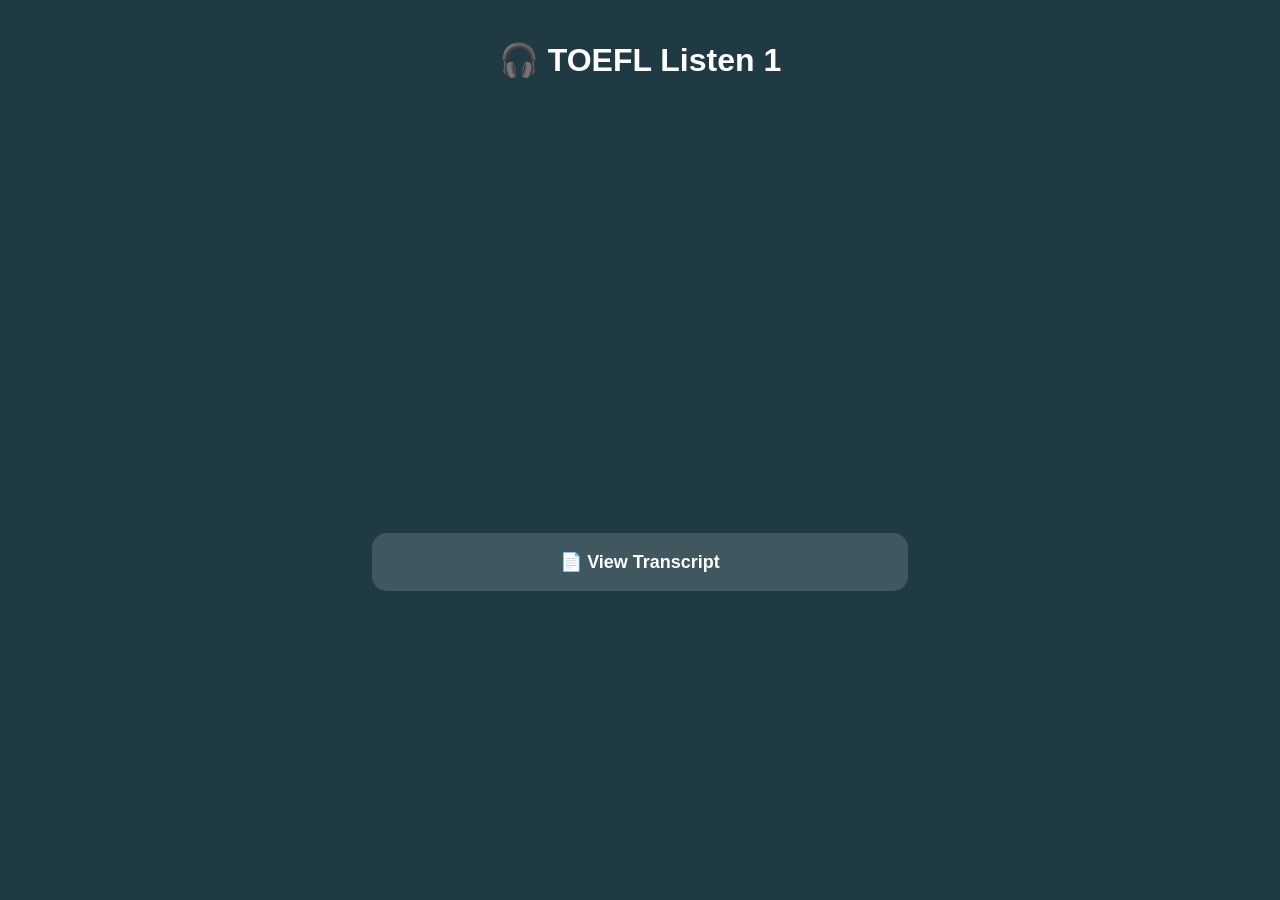
==== listen/listen1.html @ 93dbbb96 "Create listen1.html" ====
<!DOCTYPE html>
<html lang="en">
<head>
  <meta charset="UTF-8">
  <meta name="viewport" content="width=device-width, initial-scale=1.0">
  <title>TOEFL Listen 1</title>
  <style>
    body {
      font-family: Arial, sans-serif;
      margin: 0;
      padding: 20px;
      background: #203a43;
      color: white;
      text-align: center;
    }

    h1 {
      margin-bottom: 25px;
    }

    iframe {
      width: 100%;
      max-width: 700px;
      height: 400px;
      border: 0;
      border-radius: 15px;
    }

    .transcript {
      display: block;
      margin: 25px auto;
      padding: 18px;
      max-width: 500px;
      background: rgba(255,255,255,0.15);
      color: white;
      text-decoration: none;
      border-radius: 15px;
      font-size: 18px;
      font-weight: bold;
    }
  </style>
</head>

<body>

  <h1>🎧 TOEFL Listen 1</h1>

  <iframe
    src="https://www.youtube.com/embed/2EIFMwfpL2Y"
    allowfullscreen>
  </iframe>

  <a class="transcript" href="TOEFL%20listen%20transcript%201.html">
    📄 View Transcript
  </a>

</body>
</html>
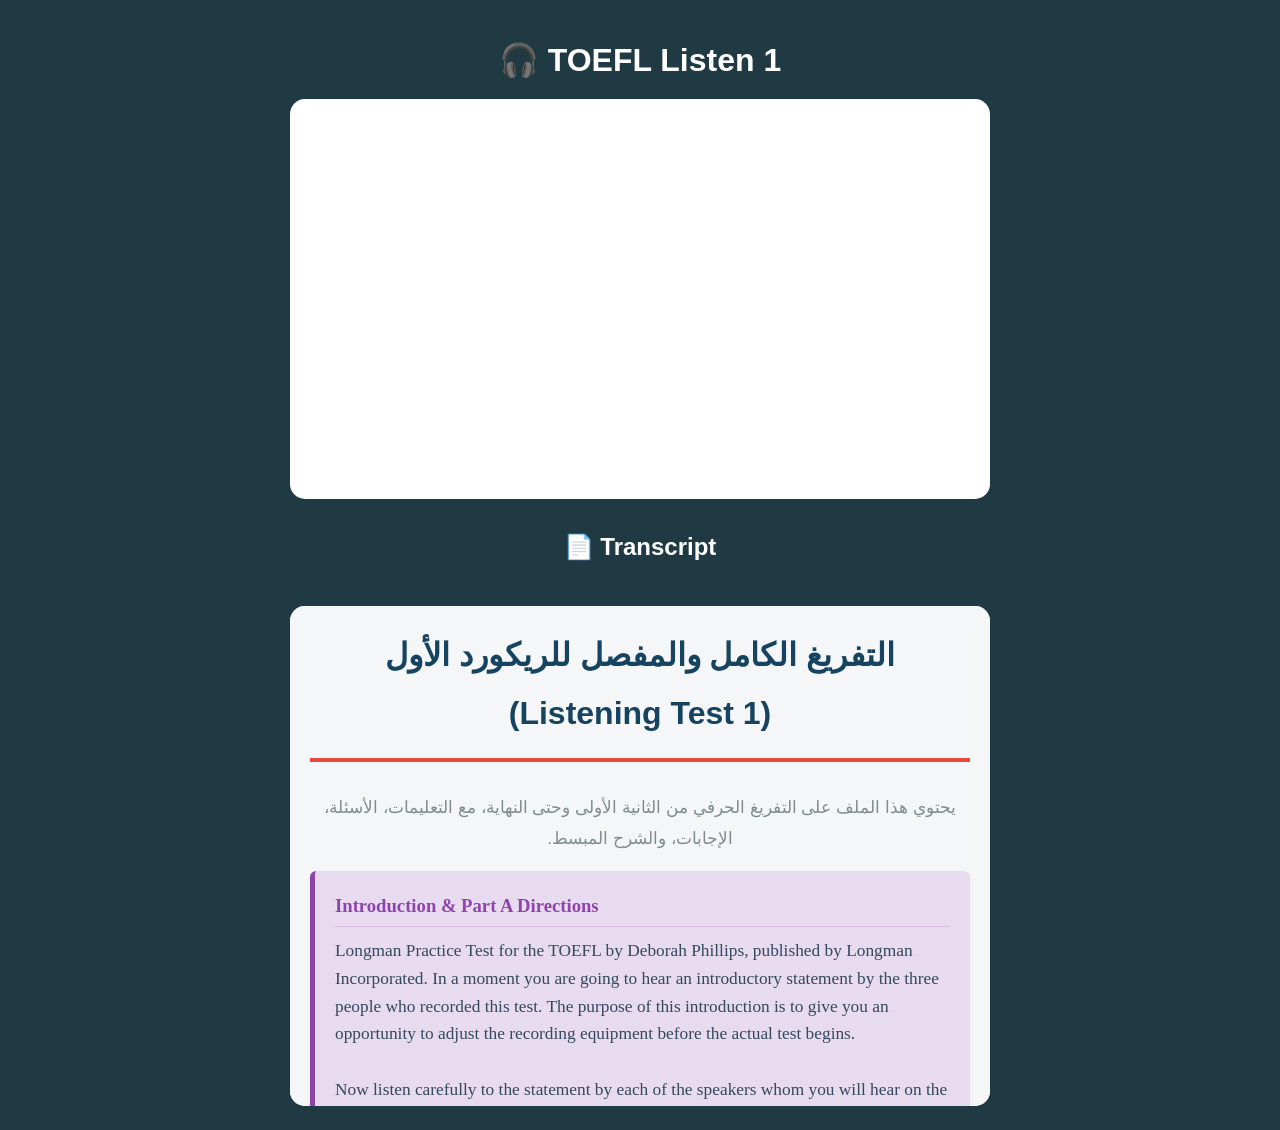
==== commit 97a2394c: "Update listen1.html" ====
--- a/listen/listen1.html
+++ b/listen/listen1.html
@@ -1,9 +1,12 @@
 <!DOCTYPE html>
 <html lang="en">
+
 <head>
   <meta charset="UTF-8">
   <meta name="viewport" content="width=device-width, initial-scale=1.0">
+
   <title>TOEFL Listen 1</title>
+
   <style>
     body {
       font-family: Arial, sans-serif;
@@ -15,28 +18,28 @@
     }
 
     h1 {
-      margin-bottom: 25px;
+      margin-bottom: 20px;
     }
 
     iframe {
       width: 100%;
       max-width: 700px;
-      height: 400px;
       border: 0;
       border-radius: 15px;
+      background: white;
+    }
+
+    .video {
+      height: 400px;
     }
 
     .transcript {
-      display: block;
-      margin: 25px auto;
-      padding: 18px;
-      max-width: 500px;
-      background: rgba(255,255,255,0.15);
-      color: white;
-      text-decoration: none;
-      border-radius: 15px;
-      font-size: 18px;
-      font-weight: bold;
+      height: 500px;
+      margin-top: 25px;
+    }
+
+    h2 {
+      margin-top: 30px;
     }
   </style>
 </head>
@@ -46,13 +49,18 @@
   <h1>🎧 TOEFL Listen 1</h1>
 
   <iframe
+    class="video"
     src="https://www.youtube.com/embed/2EIFMwfpL2Y"
     allowfullscreen>
   </iframe>
 
-  <a class="transcript" href="TOEFL%20listen%20transcript%201.html">
-    📄 View Transcript
-  </a>
+  <h2>📄 Transcript</h2>
+
+  <iframe
+    class="transcript"
+    src="TOEFL%20listen%20transcript%201.html">
+  </iframe>
 
 </body>
+
 </html>
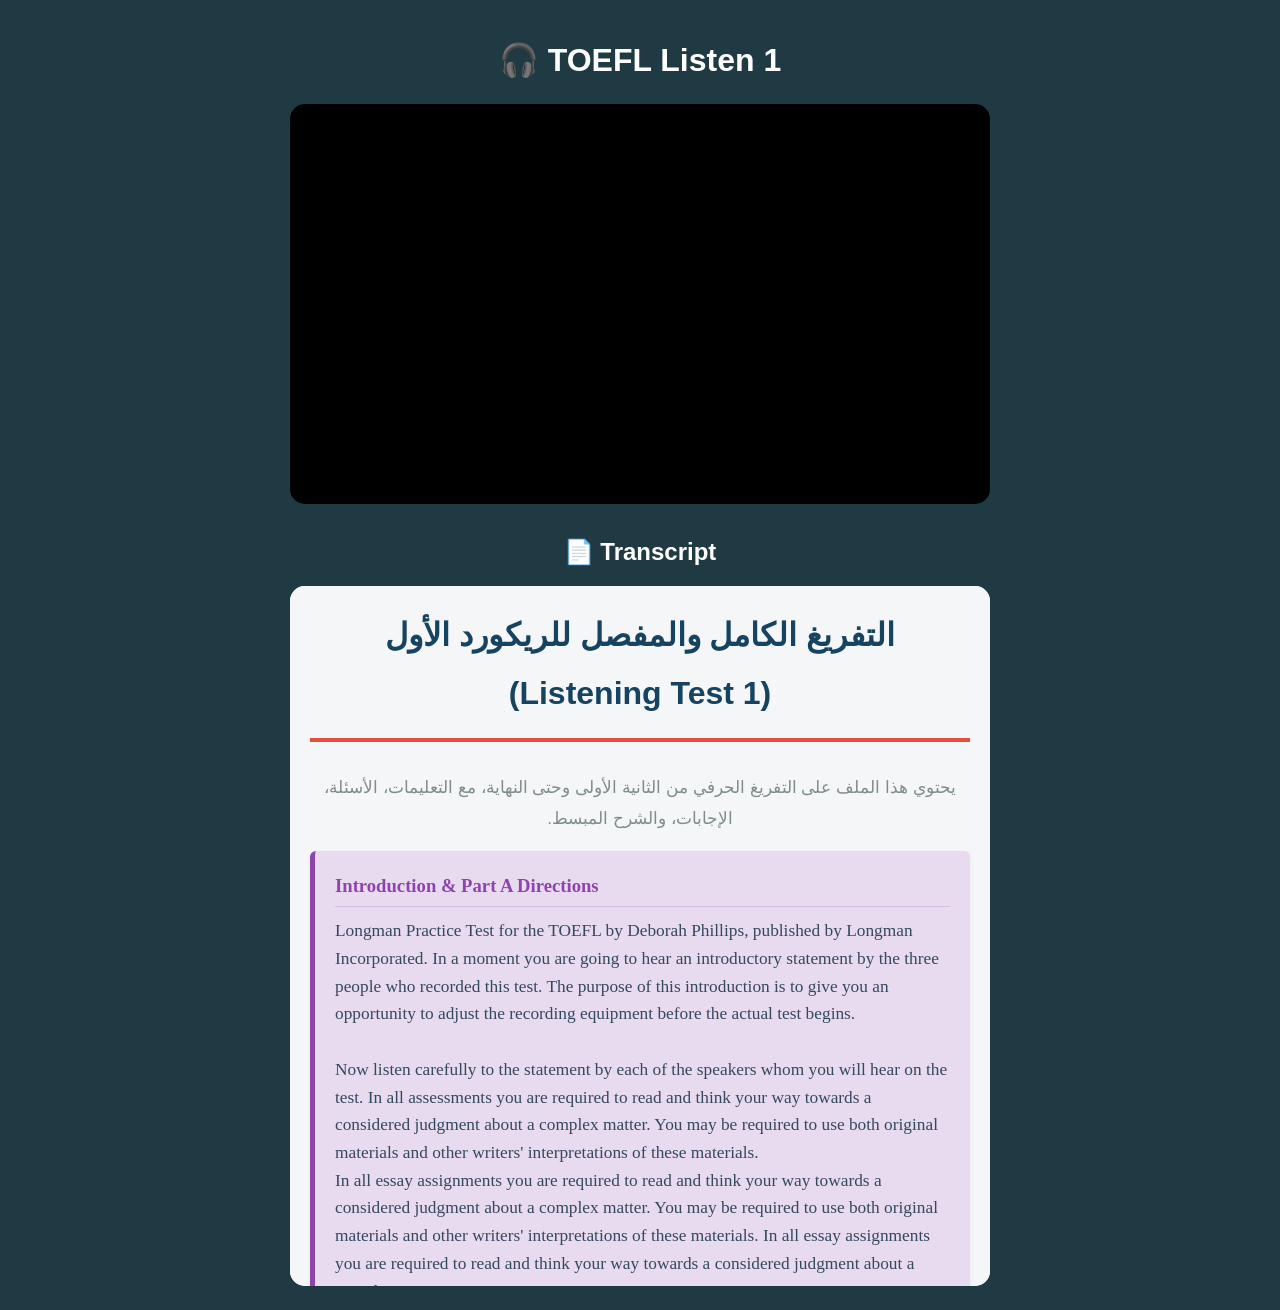
==== commit 3649543c: "Update listen1.html" ====
--- a/listen/listen1.html
+++ b/listen/listen1.html
@@ -1,10 +1,8 @@
 <!DOCTYPE html>
 <html lang="en">
-
 <head>
   <meta charset="UTF-8">
   <meta name="viewport" content="width=device-width, initial-scale=1.0">
-
   <title>TOEFL Listen 1</title>
 
   <style>
@@ -18,28 +16,30 @@
     }
 
     h1 {
-      margin-bottom: 20px;
+      margin-bottom: 25px;
     }
 
-    iframe {
+    iframe.video {
       width: 100%;
       max-width: 700px;
+      height: 400px;
       border: 0;
       border-radius: 15px;
-      background: white;
-    }
-
-    .video {
-      height: 400px;
-    }
-
-    .transcript {
-      height: 500px;
-      margin-top: 25px;
+      background: black;
     }
 
     h2 {
       margin-top: 30px;
+      margin-bottom: 20px;
+    }
+
+    iframe.transcript {
+      width: 100%;
+      max-width: 700px;
+      height: 700px;
+      border: 0;
+      border-radius: 15px;
+      background: white;
     }
   </style>
 </head>
@@ -62,5 +62,4 @@
   </iframe>
 
 </body>
-
 </html>
